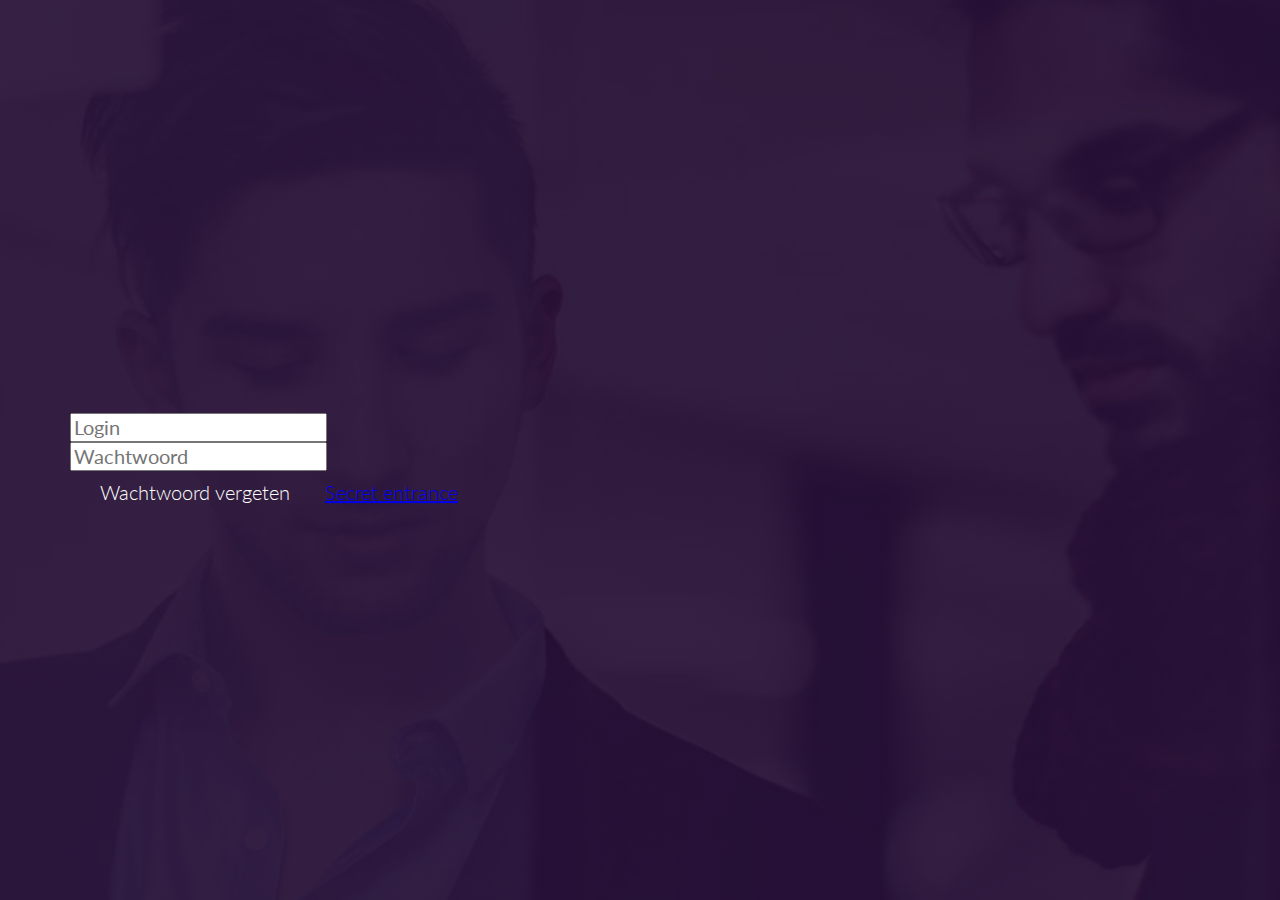
==== index.html @ b18bdf94 "1240 13.3.2020 Eerste push" ====
<!DOCTYPE html>
<html lang="en">
    <head>
        <link rel="stylesheet" type="text/css" href="vendors/css/normalize.css">
        <link rel="stylesheet" type="text/css" href="vendors/css/grid.css">
        <link rel="stylesheet" type="text/css" href="resources/css/style.css">
        <link href='http://fonts.googleapis.com/css?family=Lato:100,300,400,300italic' rel='stylesheet' type='text/css'>
        
        
        
        <title>Qien urenapplicatie</title>  
        <script>
        function wwvergeten(){
            var mijnvar= document.getElementById("input-name").value;
            document.getElementById("inlogtekst").innerHTML="Wachtwoord is incorrect bij de user "+input-name;
        }
        </script>
    </head>
    <body>
        <header>
            <div class="hero-text-box">
                <h1 id="inlogtekst"></h1>
                
            
                <input id="input input-name" placeholder="Login"><br>
                <input id="input input-password" placeholder="Wachtwoord"><br>
                <a class="btn btn-vergeten" href="#">Wachtwoord vergeten</a>
                
                <a class="secretentrance" href="werknemerdefault.html">Secret entrance</a>
                
            </div>    
        
        </header>
    
    
    
    </body>



</html>
---- vendors/css/grid.css ----
/*  SECTIONS  ============================================================================= */

.section {
	clear: both;
	padding: 0px;
	margin: 0px;
}

/*  GROUPING  ============================================================================= */

.row {
    zoom: 1; /* For IE 6/7 (trigger hasLayout) */
}

.row:before,
.row:after {
    content:"";
    display:table;
}
.row:after {
    clear:both;
}

/*  GRID COLUMN SETUP   ==================================================================== */

.col {
	display: block;
	float:left;
	margin: 1% 0 1% 1.6%;
}

.col:first-child { margin-left: 0; } /* all browsers except IE6 and lower */


/*  REMOVE MARGINS AS ALL GO FULL WIDTH AT 480 PIXELS */

@media only screen and (max-width: 480px) {
	.col { 
		/*margin: 1% 0 1% 0%;*/
        margin: 0;
	}
}


/*  GRID OF TWO   ============================================================================= */


.span-2-of-2 {
	width: 100%;
}

.span-1-of-2 {
	width: 49.2%;
}

/*  GO FULL WIDTH AT LESS THAN 480 PIXELS */

@media only screen and (max-width: 480px) {
	.span-2-of-2 {
		width: 100%; 
	}
	.span-1-of-2 {
		width: 100%; 
	}
}


/*  GRID OF THREE   ============================================================================= */

	
.span-3-of-3 {
	width: 100%; 
}

.span-2-of-3 {
	width: 66.13%; 
}

.span-1-of-3 {
	width: 32.26%; 
}


/*  GO FULL WIDTH AT LESS THAN 480 PIXELS */

@media only screen and (max-width: 480px) {
	.span-3-of-3 {
		width: 100%; 
	}
	.span-2-of-3 {
		width: 100%; 
	}
	.span-1-of-3 {
		width: 100%;
	}
}

/*  GRID OF FOUR   ============================================================================= */

	
.span-4-of-4 {
	width: 100%; 
}

.span-3-of-4 {
	width: 74.6%; 
}

.span-2-of-4 {
	width: 49.2%; 
}

.span-1-of-4 {
	width: 23.8%; 
}


/*  GO FULL WIDTH AT LESS THAN 480 PIXELS */

@media only screen and (max-width: 480px) {
	.span-4-of-4 {
		width: 100%; 
	}
	.span-3-of-4 {
		width: 100%; 
	}
	.span-2-of-4 {
		width: 100%; 
	}
	.span-1-of-4 {
		width: 100%; 
	}
}


/*  GRID OF FIVE   ============================================================================= */

	
.span-5-of-5 {
	width: 100%;
}

.span-4-of-5 {
  	width: 79.68%; 
}

.span-3-of-5 {
  	width: 59.36%; 
}

.span-2-of-5 {
  	width: 39.04%;
}

.span-1-of-5 {
  	width: 18.72%;
}


/*  GO FULL WIDTH AT LESS THAN 480 PIXELS */

@media only screen and (max-width: 480px) {
	.span-5-of-5 {
		width: 100%; 
	}
	.span-4-of-5 {
		width: 100%; 
	}
	.span-3-of-5 {
		width: 100%; 
	}
	.span-2-of-5 {
		width: 100%; 
	}
	.span-1-of-5 {
		width: 100%; 
	}
}


/*  GRID OF SIX   ============================================================================= */


.span-6-of-6 {
	width: 100%;
}

.span-5-of-6 {
  	width: 83.06%;
}

.span-4-of-6 {
  	width: 66.13%;
}

.span-3-of-6 {
  	width: 49.2%;
}

.span-2-of-6 {
  	width: 32.26%;
}

.span-1-of-6 {
  	width: 15.33%;
}


/*  GO FULL WIDTH AT LESS THAN 480 PIXELS */

@media only screen and (max-width: 480px) {
	.span-6-of-6 {
		width: 100%; 
	}
	.span-5-of-6 {
		width: 100%; 
	}
	.span-4-of-6 {
		width: 100%; 
	}
	.span-3-of-6 {
		width: 100%; 
	}
	.span-2-of-6 {
		width: 100%; 
	}
	.span-1-of-6 {
		width: 100%; 
	}
}



/*  GRID OF SEVEN   ============================================================================= */


.span-7-of-7 {
	width: 100%;
}

.span-6-of-7 {
	width: 85.48%;
}

.span-5-of-7 {
  	width: 70.97%;
}

.span-4-of-7 {
  	width: 56.45%;
}

.span-3-of-7 {
  	width: 41.94%;
}

.span-2-of-7 {
  	width: 27.42%;
}

.span-1-of-7 {
  	width: 12.91%;
}


/*  GO FULL WIDTH AT LESS THAN 480 PIXELS */

@media only screen and (max-width: 480px) {
	.span-7-of-7 {
		width: 100%; 
	}
	.span-6-of-7 {
		width: 100%; 
	}
	.span-5-of-7 {
		width: 100%; 
	}
	.span-4-of-7 {
		width: 100%; 
	}
	.span-3-of-7 {
		width: 100%; 
	}
	.span-2-of-7 {
		width: 100%; 
	}
	.span-1-of-7 {
		width: 100%; 
	}
}


/*  GRID OF EIGHT   ============================================================================= */

	
.span-8-of-8 {
	width: 100%;
}

.span-7-of-8 {
	width: 87.3%; 
}

.span-6-of-8 {
	width: 74.6%; 
}

.span-5-of-8 {
	width: 61.9%; 
}

.span-4-of-8 {
	width: 49.2%; 
}

.span-3-of-8 {
	width: 36.5%;
}

.span-2-of-8 {
	width: 23.8%; 
}

.span-1-of-8 {
	width: 11.1%; 
}


/*  GO FULL WIDTH AT LESS THAN 480 PIXELS */

@media only screen and (max-width: 480px) {
	.span-8-of-8 {
		width: 100%; 
	}
	.span-7-of-8 {
		width: 100%; 
	}
	.span-6-of-8 {
		width: 100%; 
	}
	.span-5-of-8 {
		width: 100%; 
	}
	.span-4-of-8 {
		width: 100%; 
	}
	.span-3-of-8 {
		width: 100%; 
	}
	.span-2-of-8 {
		width: 100%; 
	}
	.span-1-of-8 {
		width: 100%; 
	}
}


/*  GRID OF NINE   ============================================================================= */


.span-9-of-9 {
	width: 100%;
}

.span-8-of-9 {
	width: 88.71%;
}

.span-7-of-9 {
	width: 77.42%; 
}

.span-6-of-9 {
	width: 66.13%; 
}

.span-5-of-9 {
	width: 54.84%; 
}

.span-4-of-9 {
	width: 43.55%; 
}

.span-3-of-9 {
	width: 32.26%;
}

.span-2-of-9 {
	width: 20.97%; 
}

.span-1-of-9 {
	width: 9.68%; 
}


/*  GO FULL WIDTH AT LESS THAN 480 PIXELS */

@media only screen and (max-width: 480px) {
	.span-9-of-9 {
		width: 100%; 
	}
	.span-8-of-9 {
		width: 100%; 
	}
	.span-7-of-9 {
		width: 100%; 
	}
	.span-6-of-9 {
		width: 100%; 
	}
	.span-5-of-9 {
		width: 100%; 
	}
	.span-4-of-9 {
		width: 100%; 
	}
	.span-3-of-9 {
		width: 100%; 
	}
	.span-2-of-9 {
		width: 100%; 
	}
	.span-1-of-9 {
		width: 100%; 
	}
}


/*  GRID OF TEN   ============================================================================= */


.span-10-of-10 {
	width: 100%;
}

.span-9-of-10 {
	width: 89.84%;
}

.span-8-of-10 {
	width: 79.68%;
}

.span-7-of-10 {
	width: 69.52%; 
}

.span-6-of-10 {
	width: 59.36%; 
}

.span-5-of-10 {
	width: 49.2%; 
}

.span-4-of-10 {
	width: 39.04%; 
}

.span-3-of-10 {
	width: 28.88%;
}

.span-2-of-10 {
	width: 18.72%; 
}

.span-1-of-10 {
	width: 8.56%; 
}


/*  GO FULL WIDTH AT LESS THAN 480 PIXELS */

@media only screen and (max-width: 480px) {
	.span-10-of-10 {
		width: 100%; 
	}
	.span-9-of-10 {
		width: 100%; 
	}
	.span-8-of-10 {
		width: 100%; 
	}
	.span-7-of-10 {
		width: 100%; 
	}
	.span-6-of-10 {
		width: 100%; 
	}
	.span-5-of-10 {
		width: 100%; 
	}
	.span-4-of-10 {
		width: 100%; 
	}
	.span-3-of-10 {
		width: 100%; 
	}
	.span-2-of-10 {
		width: 100%; 
	}
	.span-1-of-10 {
		width: 100%; 
	}
}


/*  GRID OF ELEVEN   ============================================================================= */

.span-11-of-11 {
	width: 100%;
}

.span-10-of-11 {
	width: 90.76%;
}

.span-9-of-11 {
	width: 81.52%;
}

.span-8-of-11 {
	width: 72.29%;
}

.span-7-of-11 {
	width: 63.05%; 
}

.span-6-of-11 {
	width: 53.81%; 
}

.span-5-of-11 {
	width: 44.58%; 
}

.span-4-of-11 {
	width: 35.34%; 
}

.span-3-of-11 {
	width: 26.1%;
}

.span-2-of-11 {
	width: 16.87%; 
}

.span-1-of-11 {
	width: 7.63%; 
}


/*  GO FULL WIDTH AT LESS THAN 480 PIXELS */

@media only screen and (max-width: 480px) {
	.span-11-of-11 {
		width: 100%; 
	}
	.span-10-of-11 {
		width: 100%; 
	}
	.span-9-of-11 {
		width: 100%; 
	}
	.span-8-of-11 {
		width: 100%; 
	}
	.span-7-of-11 {
		width: 100%; 
	}
	.span-6-of-11 {
		width: 100%; 
	}
	.span-5-of-11 {
		width: 100%; 
	}
	.span-4-of-11 {
		width: 100%; 
	}
	.span-3-of-11 {
		width: 100%; 
	}
	.span-2-of-11 {
		width: 100%; 
	}
	.span-1-of-11 {
		width: 100%; 
	}
}


/*  GRID OF TWELVE   ============================================================================= */

.span-12-of-12 {
	width: 100%;
}

.span-11-of-12 {
	width: 91.53%;
}

.span-10-of-12 {
	width: 83.06%;
}

.span-9-of-12 {
	width: 74.6%;
}

.span-8-of-12 {
	width: 66.13%;
}

.span-7-of-12 {
	width: 57.66%; 
}

.span-6-of-12 {
	width: 49.2%; 
}

.span-5-of-12 {
	width: 40.73%; 
}

.span-4-of-12 {
	width: 32.26%; 
}

.span-3-of-12 {
	width: 23.8%;
}

.span-2-of-12 {
	width: 15.33%; 
}

.span-1-of-12 {
	width: 6.86%; 
}


/*  GO FULL WIDTH AT LESS THAN 480 PIXELS */

@media only screen and (max-width: 480px) {
	.span-12-of-12 {
		width: 100%; 
	}
	.span-11-of-12 {
		width: 100%; 
	}
	.span-10-of-12 {
		width: 100%; 
	}
	.span-9-of-12 {
		width: 100%; 
	}
	.span-8-of-12 {
		width: 100%; 
	}
	.span-7-of-12 {
		width: 100%; 
	}
	.span-6-of-12 {
		width: 100%; 
	}
	.span-5-of-12 {
		width: 100%; 
	}
	.span-4-of-12 {
		width: 100%; 
	}
	.span-3-of-12 {
		width: 100%; 
	}
	.span-2-of-12 {
		width: 100%; 
	}
	.span-1-of-12 {
		width: 100%; 
	}
}
---- resources/css/style.css ----
/* Qien kleur #9C4AF0 basis

*/)


* {
    margin: 0;
    padding: 0;
    box-sizing: border-box;
}

html{
    background-color: #fff;
    color:#8b8b8b;
    font-family: 'Lato', 'Arial', sans-serif;
    font-weight:300;
    font-size: 20px;
    text-rendering: optimizeLegibility;
}
.row{
    max-width: 1140px;
    margin: 0 auto;
}

header {
    background-image: -webkit-linear-gradient(rgba(0, 0, 0, 0.7), rgba(0, 0, 0, 0.7)), url(img/talent.jpg);
    background-image: linear-gradient(rgba(0, 0, 0, 0.7), rgba(0, 0, 0, 0.7)), url(img/talent.jpg);
    height: 100vh;
    background-size: cover;
    background-position: center;
    background-attachment: fixed;
}

.hero-text-box{
    position: absolute;
    width: 1140px;
    top: 50%;
    left: 50%;
    transform: translate(-50%, -50%);
}

h1{
    margin-top: 0;
    margin bottom: 20px;
    color: #fff;
    font-size: 200%;
    font-weight: 300;
    text-transform: uppercase;
    letter-spacing: 1px;
    word-spacing: 4px;
}

.btn{
    display: inline-block;
    padding: 10px 30px;
    font-weight: 300;
    text-decoration: none;
    border-radius: 200px;
    color: #fff;
}

.btn-vergeten{
 
}

  
.input {

    width: 30px;
    height: auto;
    
    border: 15px solid;
    border-color: #821bec;
    margin-bottom: 30px;
}

.sidebar {
    border: 5px solid;
}

.side1 {
    float: left;
}

.side2 {
    float: left;
}

.main-nav {
    float: right;
    list-style: none;
    margin-top: 55px;
}

.main-nav li {
    display: inline-block;
    list-style: none;
    margin-left: 40px;
}
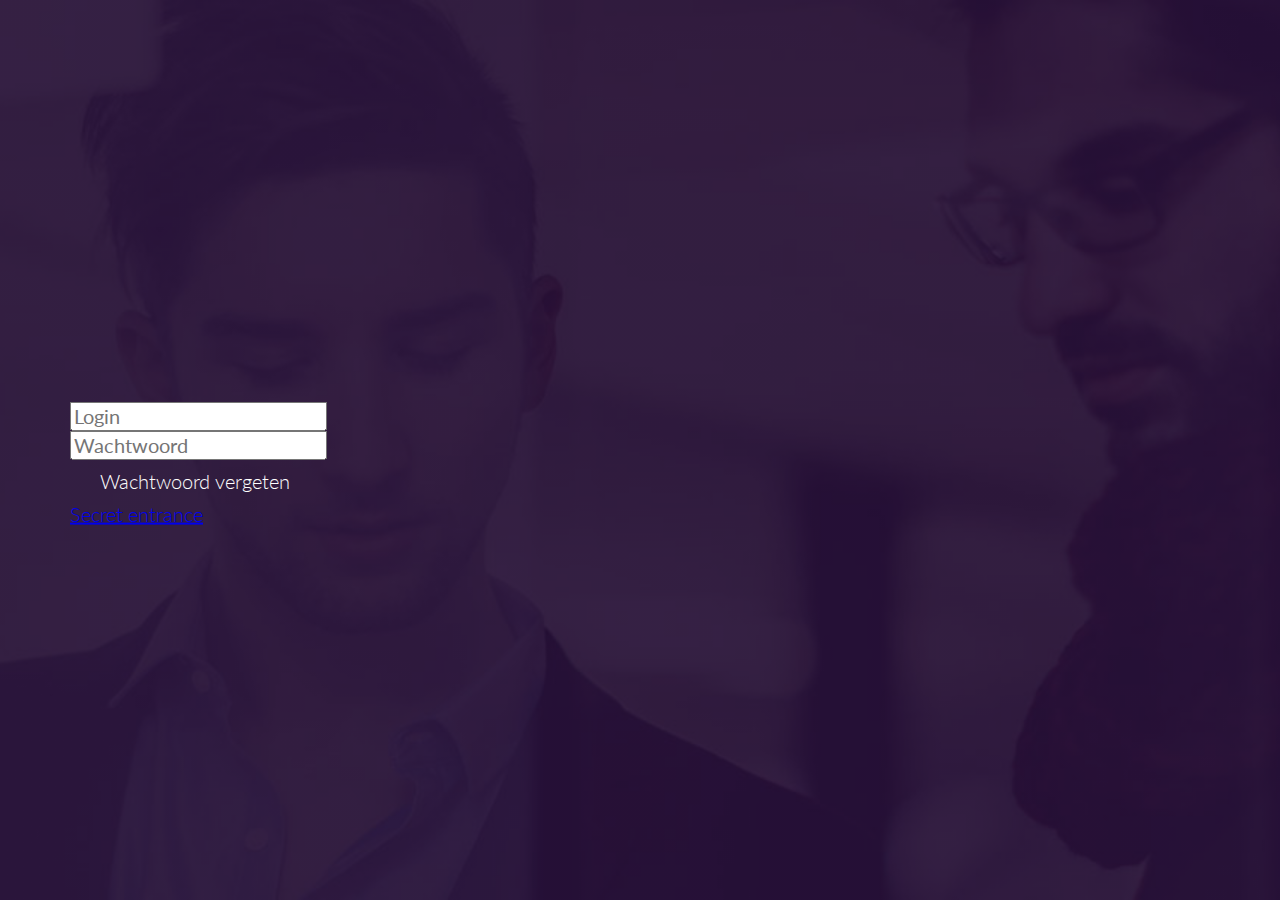
==== commit b6104524: "1400 14.3.2020 Added some testfield to test json" ====
--- a/index.html
+++ b/index.html
@@ -5,26 +5,24 @@
         <link rel="stylesheet" type="text/css" href="vendors/css/grid.css">
         <link rel="stylesheet" type="text/css" href="resources/css/style.css">
         <link href='http://fonts.googleapis.com/css?family=Lato:100,300,400,300italic' rel='stylesheet' type='text/css'>
+                
+        <title>Qien urenapplicatie</title>  
         
-        
-        
-        <title>Qien urenapplicatie</title>  
         <script>
         function wwvergeten(){
             var mijnvar= document.getElementById("input-name").value;
             document.getElementById("inlogtekst").innerHTML="Wachtwoord is incorrect bij de user "+input-name;
         }
         </script>
+        
     </head>
     <body>
         <header>
             <div class="hero-text-box">
                 <h1 id="inlogtekst"></h1>
-                
-            
                 <input id="input input-name" placeholder="Login"><br>
                 <input id="input input-password" placeholder="Wachtwoord"><br>
-                <a class="btn btn-vergeten" href="#">Wachtwoord vergeten</a>
+                <a class="btn btn-vergeten" href="#">Wachtwoord vergeten</a><br>
                 
                 <a class="secretentrance" href="werknemerdefault.html">Secret entrance</a>
                 
--- a/vendors/css/grid.css
+++ b/vendors/css/grid.css
@@ -686,4 +686,7 @@
 	.span-1-of-12 {
 		width: 100%; 
 	}
-}+}
+.WB__ADMIN {
+    width: 960px;
+}
--- a/resources/css/style.css
+++ b/resources/css/style.css
@@ -8,6 +8,16 @@
     padding: 0;
     box-sizing: border-box;
 }
+th, td {
+  padding: 15px;
+  text-align: left;
+}
+
+td{
+    background-color: #e1c7fa;
+}
+
+
 
 html{
     background-color: #fff;
@@ -97,3 +107,24 @@
     list-style: none;
     margin-left: 40px;
 }
+
+#th__werknemer {
+    background-color: #9C4AF0;
+    border: 1px solid;
+    color: #fff;
+}
+
+
+
+.tr__selectblad {
+    
+}
+
+#invulveldwerknemers {
+    padding: 0.5%;
+}
+
+#titelWN {
+    margin-left: 5%;
+}
+
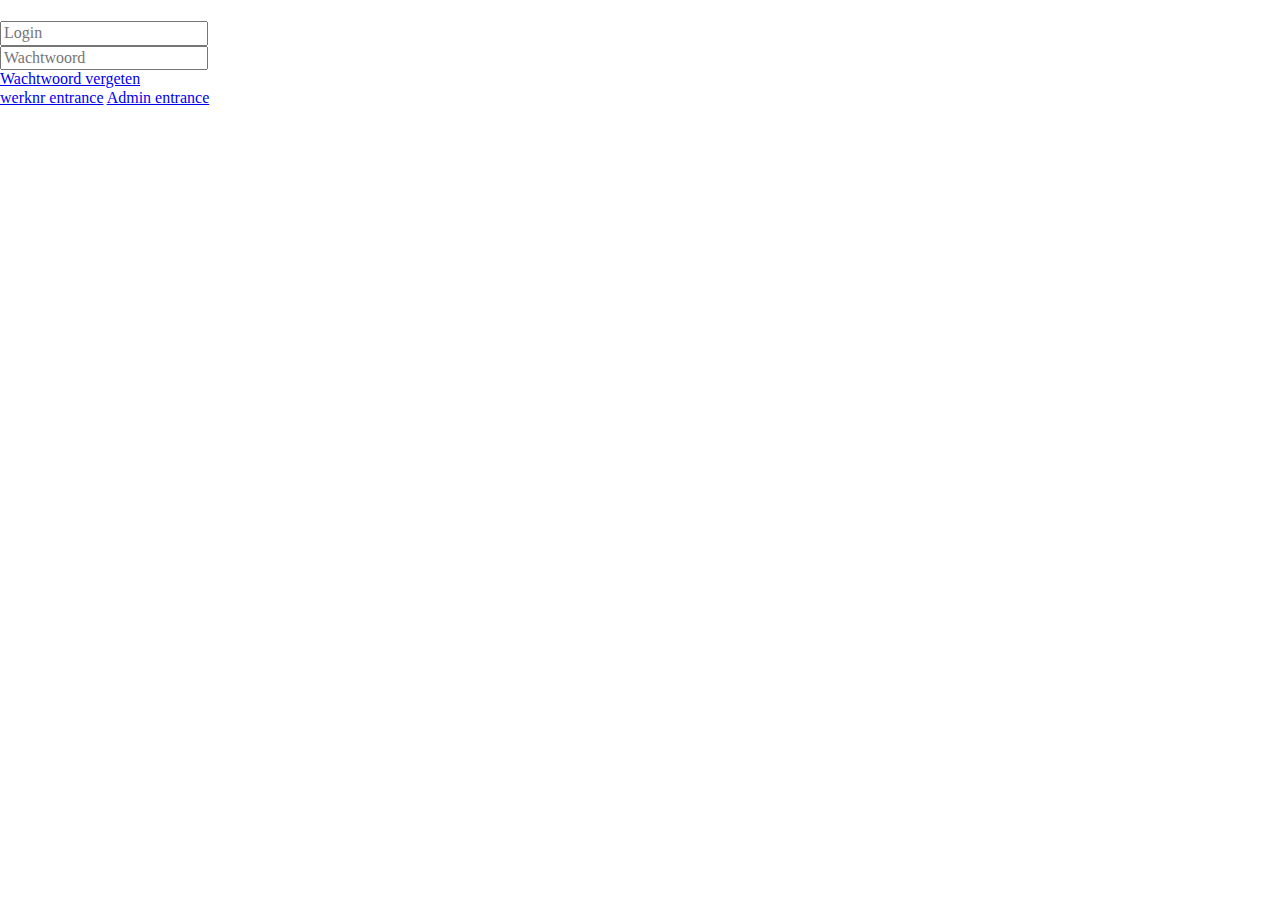
==== commit f61166f0: "1345 16.3.2020 Added links to taskbar" ====
--- a/index.html
+++ b/index.html
@@ -3,8 +3,7 @@
     <head>
         <link rel="stylesheet" type="text/css" href="vendors/css/normalize.css">
         <link rel="stylesheet" type="text/css" href="vendors/css/grid.css">
-        <link rel="stylesheet" type="text/css" href="resources/css/style.css">
-        <link href='http://fonts.googleapis.com/css?family=Lato:100,300,400,300italic' rel='stylesheet' type='text/css'>
+        <link rel="stylesheet" type="text/css" hrgss?family=Lato:100,300,400,300italic' rel='stylesheet' type='text/css'>
                 
         <title>Qien urenapplicatie</title>  
         
@@ -16,7 +15,10 @@
         </script>
         
     </head>
-    <body>
+    
+                                                                                                                        
+                                                                                                                        
+                                                                                                                        
         <header>
             <div class="hero-text-box">
                 <h1 id="inlogtekst"></h1>
@@ -24,13 +26,14 @@
                 <input id="input input-password" placeholder="Wachtwoord"><br>
                 <a class="btn btn-vergeten" href="#">Wachtwoord vergeten</a><br>
                 
-                <a class="secretentrance" href="werknemerdefault.html">Secret entrance</a>
+                <a class="secretwerknr" href="werknemerdefault.html">werknr entrance</a>
+                <a class="secretadmin" href="admindefault.html">Admin entrance</a>
                 
             </div>    
         
         </header>
     
-    
+    <body>
     
     </body>
 
